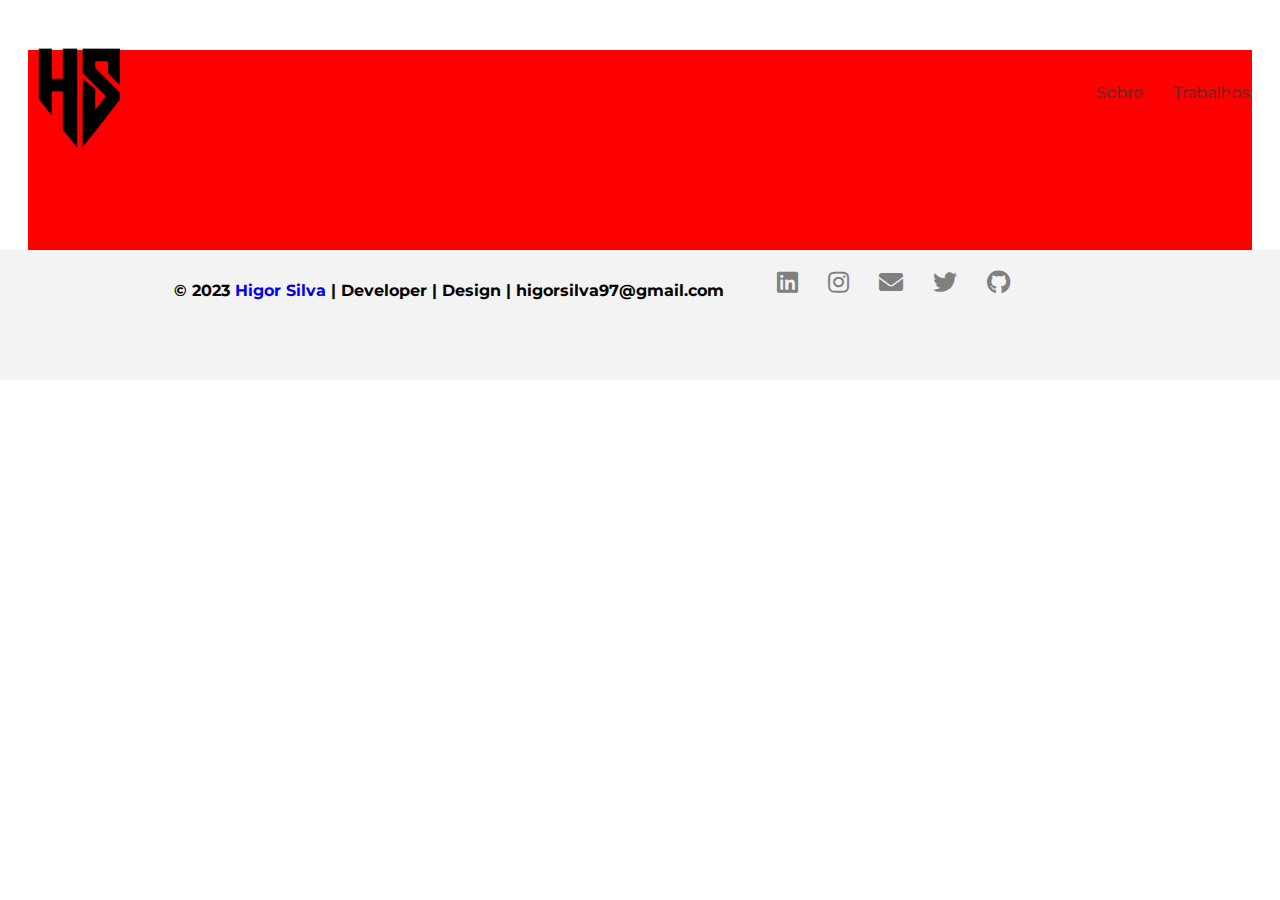
==== sobre.html @ 13fcaf7e "index finalizada" ====
<!DOCTYPE html>
<html>
<head>
  <title>Higor Silva - Sobre </title>
  <link rel="stylesheet" type="text/css" href="estilo.css">
  <link href="https://fonts.googleapis.com/css2?family=Montserrat&display=swap" rel="stylesheet">
  <link rel="stylesheet" href="https://cdnjs.cloudflare.com/ajax/libs/font-awesome/5.15.3/css/all.min.css">
  <link rel="icon" href="imagens\icone 32x32.png">
</head>
<body>
  <header class="menufixo">
    <nav>
      <div id="logo">
        <a href="#">
          <img id="imglogo" src="imagens\logohs.png" alt="Logo Higor Silva">
        </a>
      </div>
      <ul>
        <li><a href="#sobre">Sobre</a></li>
        <li><a href="index.html">Trabalhos</a></li> 
      </ul>
    </nav>
  </header>
  <main>
    <section class="sobremin">

    </section>

    <footer>
      <div class="container">
        <div class="left">
          <h4> © 2023 <a href="#" style="text-decoration: none;"> Higor Silva</a> | Developer | Design | higorsilva97@gmail.com</h4>
        </div>
        <div class="right">
        <a href="https://www.linkedin.com/in/higorsilva97/"><i class="fab fa-linkedin"></i></a>

        <a href="https://www.instagram.com/_higorsilva/"><i class="fab fa-instagram"></i></a>
          
        <a href="mailto: higorsilva97@gmail.com"><i class="fas fa-envelope"></i></a>
        
        <a href="https://twitter.com/yHigor_Silva"><i class="fab fa-twitter"></i></a>

        <a href="https://github.com/higorsilva97"><i class="fab fa-github"></i></a>

        
        </div>
        

        </div>
      </div>
    </footer>   
</body>
</html>
---- estilo.css ----
/* Define as configurações gerais da página */
body {
  font-family: 'Montserrat', sans-serif;
  margin: 0;
  padding: 0;
}

/* Estiliza o cabeçalho e o menu de navegação 
header {
  background-color: #333;
  color: #fff;
}
*/
nav {
  display: flex;
  justify-content: flex-end;
  align-items: center;

}

header nav {
  display:flex; /* define o elemento pai como flex */
  align-items: center; /* alinha os elementos filhos verticalmente */
  position: fixed;
  top: 0;
  width: 100%;
  z-index: 1;
 
}

.menufixo{
  margin-top: 50px;
}

#logo {
  margin-right: auto; /* move o logo para a esquerda */
}

#imglogo{
  width: 180px;
  height: 180px;
}

nav ul {
  list-style-type: none;
  margin: 0;
  padding: 0;
  display: flex;
}

nav li {
  margin-right: 30px;
  
}

nav a {
  color: #333;
  text-decoration: none;
}

/* Estiliza a seção Sobre */
.sobre {
  padding: 100px;


}

.sobre{
  margin-left: 150px;
}

.sobre h2 {
  font-size: 25px;
  margin-bottom: 0px;
}

.sobre p {
  font-size: 20px;
  line-height: 1.5;
}

#p2 {
  font-size: 64px;
  line-height: 1.5;
  margin:0;
}

/* Estiliza a seção Trabalhos */
#trabalhos {
  display: flex;
  flex-wrap: wrap;
  justify-content: center;
  width: 80%;
  margin: auto; 
  
}

#trabalho1, #trabalho2, #trabalho3, #trabalho4 {
  
  margin: 10px;
  width: 700px;
  height: 500px;
  text-align: center; 
  align-items: center;
  position: relative;
}

#trabalho1 img, #trabalho2 img, #trabalho3 img, #trabalho4 img {
  width: 95%;
  height: 95%;
  filter: brightness(100%);
  transition: filter 0.5s ease;
  object-fit: cover; 
  
}
#trabalho1 img:hover, #trabalho2 img:hover, #trabalho3 img:hover, #trabalho4 img:hover {
  filter: brightness(30%);
}

#trabalho1 h2, #trabalho2 h2, #trabalho3 h2, #trabalho4 h2 {
  font-size: 50px;
  color: #fff;
  position:absolute;
  transform: translate(-50%, -50%);
  z-index: 1;
  opacity: 0;
  transition: opacity 0.3s ease;
  top: 300px;
  left: 50%;
}

#trabalho1 p, #trabalho2 p, #trabalho3 p, #trabalho4 p {
  font-size: 1.2em;
}

#trabalho1 img:hover ~ #titulo1,
#trabalho2 img:hover ~ #titulo2,
#trabalho3 img:hover ~ #titulo3,
#trabalho4 img:hover ~ #titulo4 {
  opacity: 1;
}

/* Estiliza o rodapé */
footer {
  background-color: rgb(243, 243, 243);
  padding: 10px;
  height: 110px;
}

.container {
  display: flex;
  justify-content: space-between;
}

.left {
  align-items: center;
  margin-left: 13%;
}

.right {
  display: flex;
  margin-right: 250px;
}
.right a {
  margin-left: 10px;

}

.right a i{
    
   
  font-size: 1.5em;
      
     
  color: gray;
      
     
  padding: 10px;
      
     
  transition: all 0.3s ease;
  }
  
  .right a i:hover{
      
     
  color: #000;
  }


  /*---- Pagina Sobre -----*/

  .sobremin{
    margin-left: 150px;
    padding: 100px;
    display: flex;
    flex-wrap: wrap;
    justify-content: center;
    width: 80%;
    margin: auto; 
    background-color: red;
  }
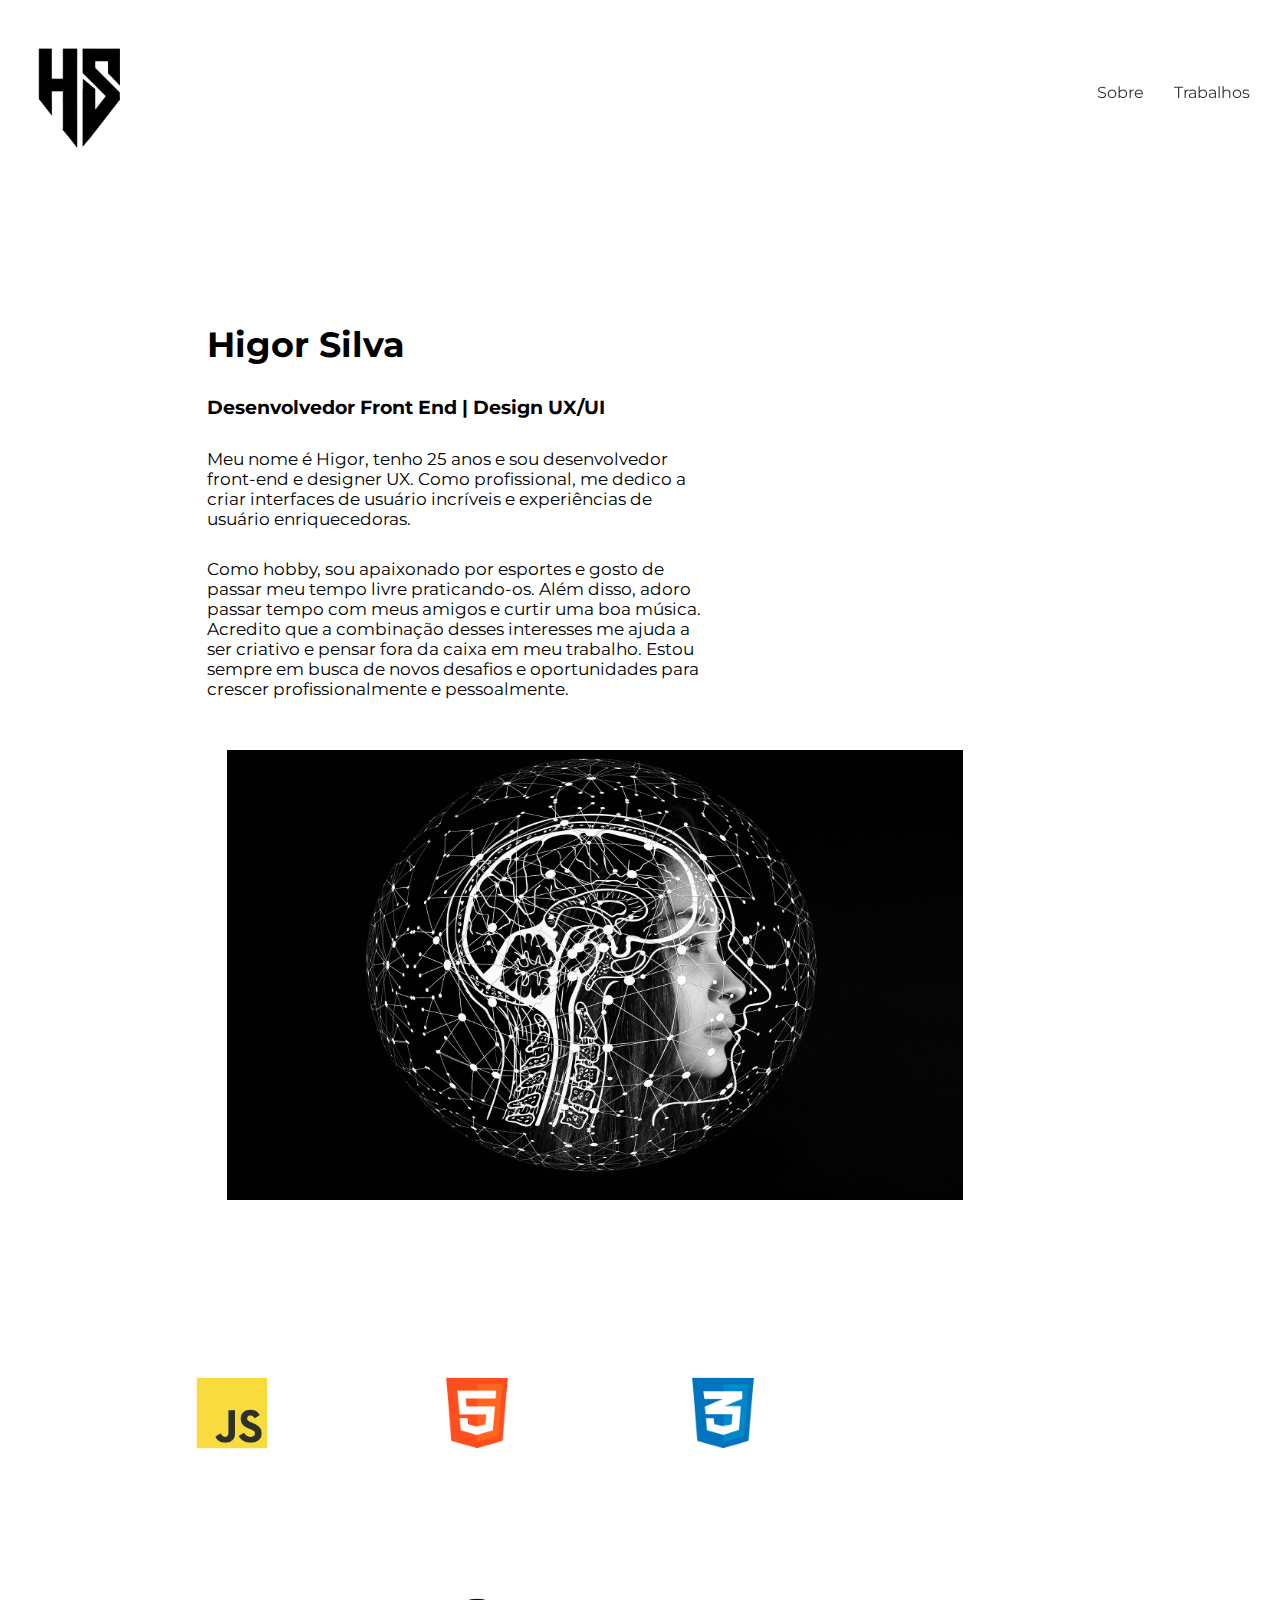
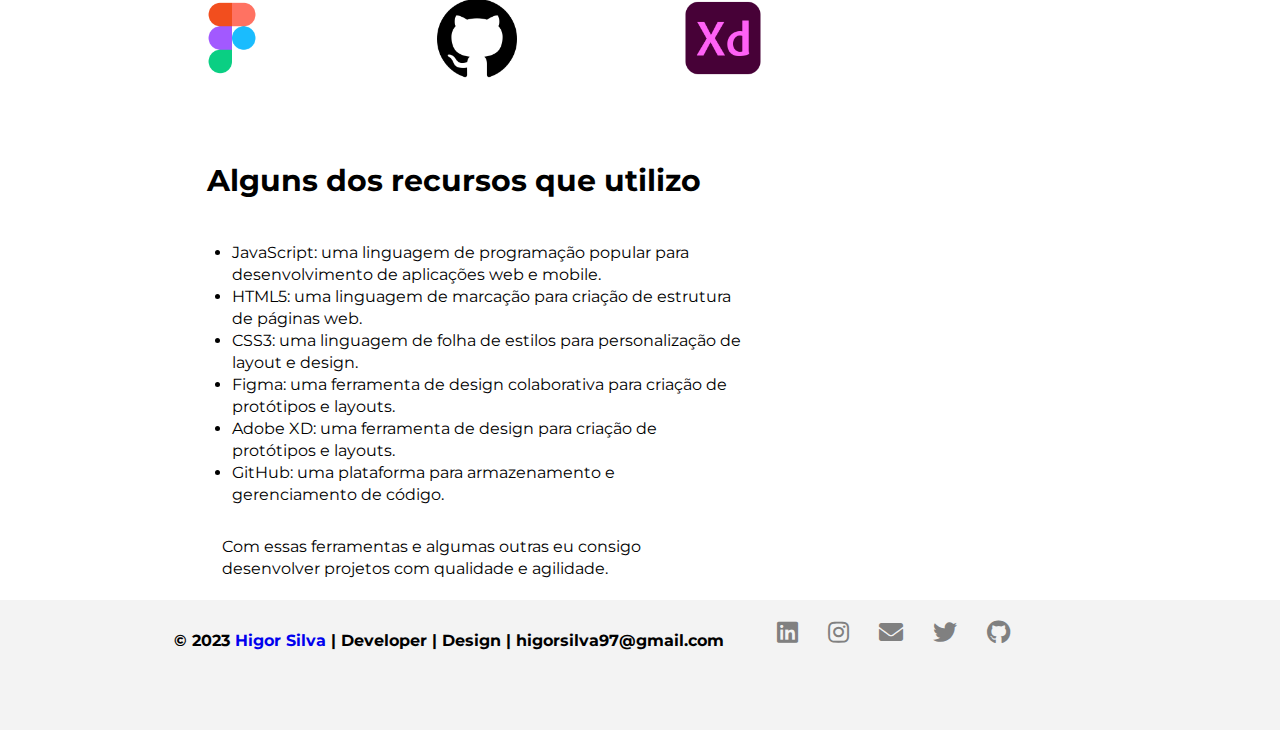
==== commit 81674be4: "finalização pagina sobre e criação das paginas de projeto" ====
--- a/sobre.html
+++ b/sobre.html
@@ -23,8 +23,58 @@
   </header>
   <main>
     <section class="sobremin">
+        <div id="conteudo">
+            <h1>Higor Silva</h1>
+            <h3>Desenvolvedor Front End | Design UX/UI</h3>
+            <p>Meu nome é Higor, tenho 25 anos e sou desenvolvedor front-end e designer UX. Como profissional, me dedico a  criar interfaces de usuário incríveis e experiências de usuário enriquecedoras. </p>
+            <p>Como hobby, sou apaixonado por esportes e gosto de passar meu tempo livre praticando-os. Além disso, adoro passar tempo com meus amigos e curtir uma boa música. Acredito que a combinação desses interesses me ajuda a ser criativo e pensar fora da caixa em meu trabalho. Estou sempre em busca de novos desafios e oportunidades para crescer profissionalmente e pessoalmente.</p>
+        </div>
+        <div id="imgHigor">
+           <img src="imagens\ia generica.jpg" alt="">
+        </div>
+    </section>
 
+
+    <section class="recursos">
+        <div id="icones">
+            <img id="" src="imagens\imagens_ferramentas\logo-javascript-1024.png" alt="JavaScript" >
+            <img id="" src="imagens\imagens_ferramentas\logo-html-5-1536.png" alt="Html5">
+            <img id="" src="imagens\imagens_ferramentas\logo-css-3-1536 (1).png" alt="CSS3">
+            <img id="" src="imagens\imagens_ferramentas\figma-1024.png" alt="Figma">
+            <img id="" src="imagens\imagens_ferramentas\github-logo.png" alt="GitHub">
+            <img id="" src="imagens\imagens_ferramentas\xd.png" alt="AdobeXD">
+         </div>
+
+        <div id="ferramentas">
+            <h1>Alguns dos recursos que utilizo</h1>
+            <ul>
+                <li>JavaScript: uma linguagem de programação popular para desenvolvimento de aplicações web e mobile.</li>
+                <li>HTML5: uma linguagem de marcação para criação de estrutura de páginas web.</li>
+                <li>CSS3: uma linguagem de folha de estilos para personalização de layout e design.</li>
+                <li>Figma: uma ferramenta de design colaborativa para criação de protótipos e layouts.</li>
+                <li>Adobe XD: uma ferramenta de design para criação de protótipos e layouts.</li>
+                <li>GitHub: uma plataforma para armazenamento e gerenciamento de código.</li>
+              </ul>
+              <p>Com essas ferramentas e algumas outras eu consigo desenvolver projetos com qualidade e agilidade.</p>
+        </div>
     </section>
+
+   <!-- ENTRE EM CONTATO, ADICIONAR FUTURAMENTE EM UMA PAGINA INDIVIDUAL OU NA PAGINA SOBRE
+    <section id="contato">
+        <h2>Entre em contato</h2>
+        <p>Email: contato@email.com</p>
+        <p>Telefone: (11) 1234-5678</p>
+        <form>
+            <label for="nome">Nome:</label>
+            <input type="text" id="nome" name="nome"><br>
+            <label for="email">Email:</label>
+            <input type="email" id="email" name="email"><br>
+            <label for="mensagem">Mensagem:</label>
+            <textarea id="mensagem" name="mensagem"></textarea><br>
+            <input type="submit" value="Enviar">
+        </form>
+    </section> -->
+       
 
     <footer>
       <div class="container">
@@ -42,7 +92,6 @@
 
         <a href="https://github.com/higorsilva97"><i class="fab fa-github"></i></a>
 
-        
         </div>
         
 
--- a/estilo.css
+++ b/estilo.css
@@ -191,12 +191,116 @@
   /*---- Pagina Sobre -----*/
 
   .sobremin{
-    margin-left: 150px;
-    padding: 100px;
     display: flex;
     flex-wrap: wrap;
+    justify-content:start;
+    width: 70%;
+    margin: auto; 
+    margin-top: 300px;
+   
+  }
+
+  .sobremin #conteudo{
+    width: 550px;
+    height: 450px;
+    
+  }
+
+  .sobremin h1{
+    font-size: 35px;
+    margin-left: 15px;
+  }
+
+  .sobremin h3{
+    margin-left: 15px;
+  }
+
+  .sobremin p{
+    margin-left: 15px;
+    font-size: 17px;
+  }
+
+  .sobremin #imgHigor{
+
+    height: 450px;
+    width: 736px;
+    margin-left: 35px;
+  }
+
+  #imgHigor img{
+    width: 100%;
+    height: 100%;
+   
+  }
+
+  .recursos{
+    display: flex;
+    flex-wrap: wrap;
+    justify-content:start;
+    width: 70%;
+    margin: auto; 
+    margin-top: 100px;
+    
+  }
+
+  .recursos #icones{
+    height: 450px;
+    width: 736px;
+    
+  }
+
+  #icones {
+    display: grid;
+    align-items: center;
     justify-content: center;
-    width: 80%;
-    margin: auto; 
-    background-color: red;
-  }+    grid-template-columns: repeat(3, 1fr);
+    grid-template-rows: repeat(2, 1fr);
+    
+  }
+
+#icones img {
+  width: 80px;
+  height: 80px;
+}
+
+#ferramentas{
+  width: 550px;
+  height: 450px; 
+  line-height: 22px;
+}
+
+#ferramentas h1{
+  font-size: 30px;
+  margin-left: 15px;
+  margin-bottom: 50px;
+}
+
+.projetos{
+  display: flex;
+  flex-wrap: wrap;
+  justify-content:start;
+  width: 80%;
+  margin: auto; 
+  margin-top: 300px;
+}
+
+.projetos h1{
+  font-size: 60px;
+}
+
+#introducao h1, h3, p{
+  margin-left: 100px;
+  margin: 30px;
+}
+
+#imgprojeto{
+  width: 100%;
+  height:700px;
+  margin-top: 100px;
+  
+}
+
+#imgprojeto img{
+  width: 100%;
+  height: 100%;
+}
